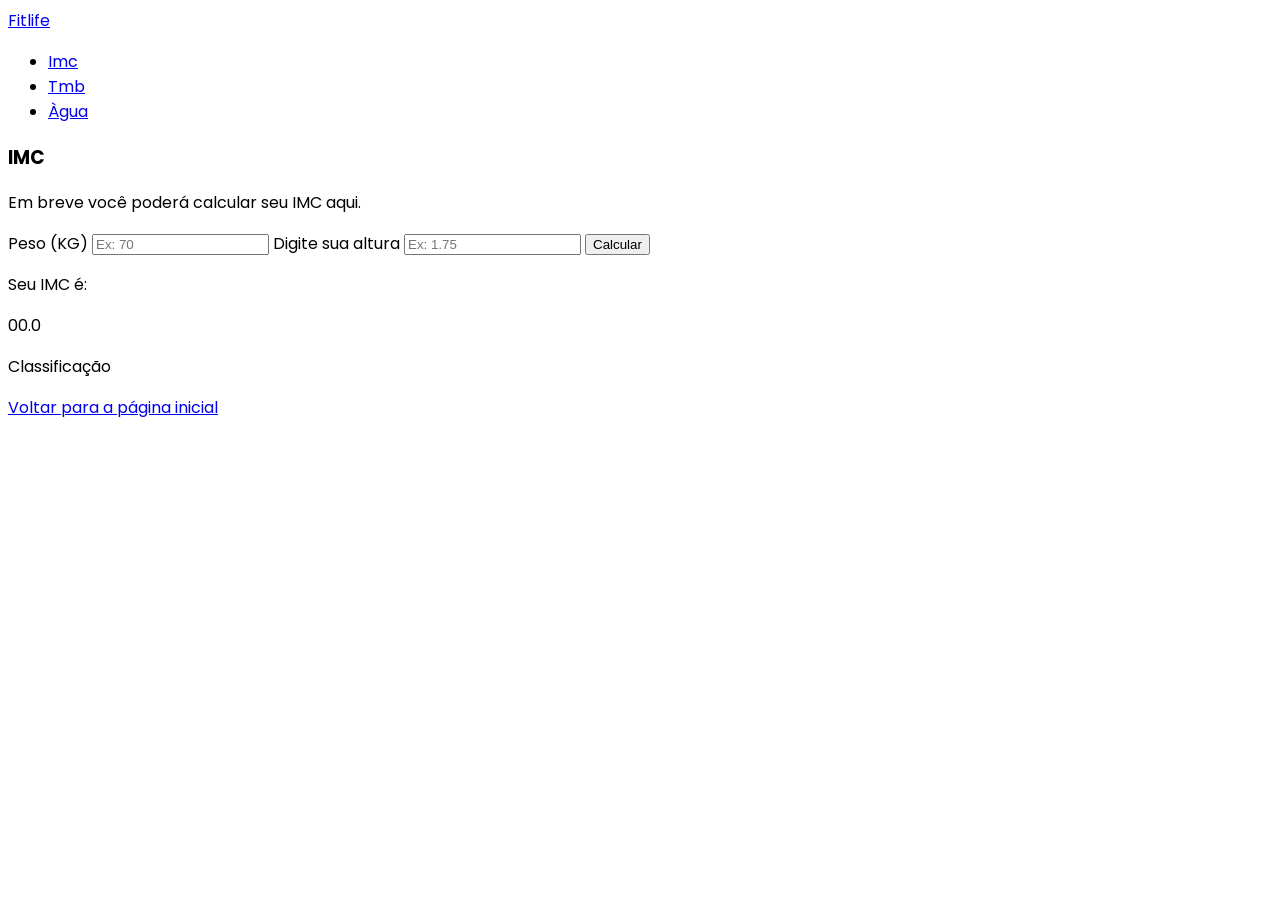
==== pages/imc.html @ 3be90fbc "criado formulario imc" ====
<!DOCTYPE html>
<html lang="pt-BR">

<head>
    <meta charset="UTF-8">
    <meta name="viewport" content="width=device-width, initial-scale=1.0">
    <link rel="preconnect" href="https://fonts.googleapis.com">
    <link rel="preconnect" href="https://fonts.gstatic.com" crossorigin>
    <link
        href="https://fonts.googleapis.com/css2?family=Poppins:ital,wght@0,100;0,200;0,300;0,400;0,500;0,600;0,700;0,800;0,900;1,100;1,200;1,300;1,400;1,500;1,600;1,700;1,800;1,900&display=swap"
        rel="stylesheet">
    <title>Fitlife - Imc</title>
</head>

<body style="font-family: Poppins">
    <nav>
        <a href="../index.html">Fitlife</a>
        <ul>
            <li><a href="./imc.html">Imc</a></li>
            <li><a href="./tmb.html">Tmb</a></li>
            <li><a href="./water.html">Àgua</a></li>
        </ul>
    </nav>
    
    <main>
         <section>
            <h3>IMC</h3>
            <p>Em breve você poderá calcular seu IMC aqui.</p>

                <form action="">

                    <label for="weight">Peso (KG)</label>
                    <input type="number" placeholder="Ex: 70" id="weight">  

                    <label for="height">Digite sua altura</label>    
                    <input type="number" placeholder="Ex: 1.75" id="height">

                    <button type="reset">Calcular</button>      
                </form>

                <div>
                    <p>Seu IMC é:</p>
                    <p>00.0</p>
                    <p>Classificação</p>
                </div>
                <!-- <form action="">

                    <label for="user-input">Digite seu nome</label>
                    <input type="text" placeholder="Coloque seu nome" id="user-input">  

                    <label for="course-input">Escolha seu curso</label>    
                    <select name="course-input" id="course-input">

                        <option value=""></option>
                        <option value="ADS">Analise e desenvolvimento</option>
                        <option value="GT">Gestão de TI</option>
                        <option value="RDC">Redes de computadores</option>
                    
                    </select>

                    <button type="reset">Enviar</button>    
                </form> -->
            
            <a href="../index.html">Voltar para a página inicial</a>
        </section>
    </main>


</body>

</html>
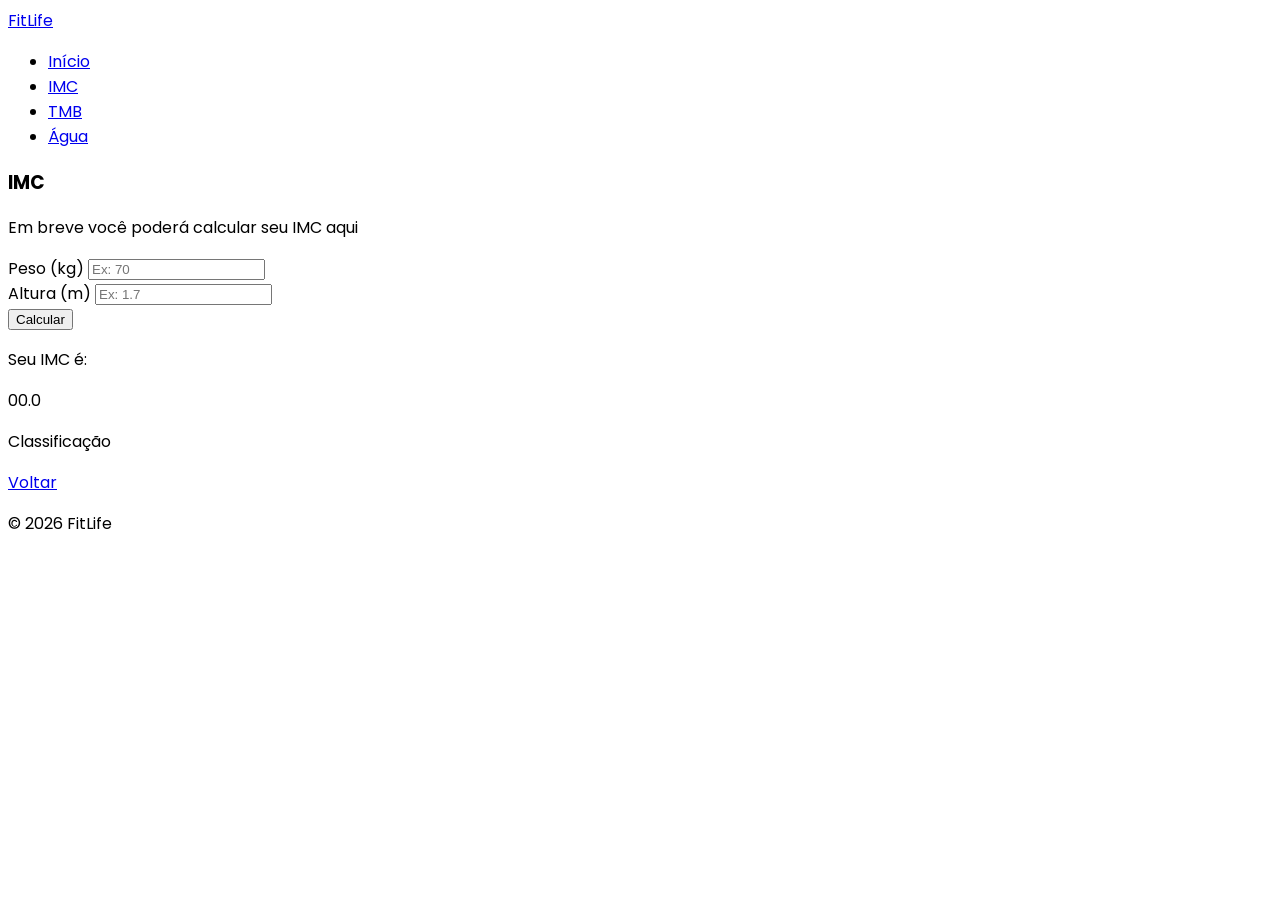
==== commit 7d3c17f4: "agora vai" ====
--- a/pages/imc.html
+++ b/pages/imc.html
@@ -1,71 +1,59 @@
-<!DOCTYPE html>
+<!doctype html>
 <html lang="pt-BR">
+  <head>
+    <meta charset="UTF-8" />
+    <meta name="viewport" content="width=device-width, initial-scale=1.0" />
+    <link rel="preconnect" href="https://fonts.googleapis.com" />
+    <link rel="preconnect" href="https://fonts.gstatic.com" crossorigin />
+    <link
+      href="https://fonts.googleapis.com/css2?family=Poppins:ital,wght@0,100;0,200;0,300;0,400;0,500;0,600;0,700;0,800;0,900;1,100;1,200;1,300;1,400;1,500;1,600;1,700;1,800;1,900&display=swap"
+      rel="stylesheet"
+    />
+    <title>FitLife - Imc</title>
+  </head>
 
-<head>
-    <meta charset="UTF-8">
-    <meta name="viewport" content="width=device-width, initial-scale=1.0">
-    <link rel="preconnect" href="https://fonts.googleapis.com">
-    <link rel="preconnect" href="https://fonts.gstatic.com" crossorigin>
-    <link
-        href="https://fonts.googleapis.com/css2?family=Poppins:ital,wght@0,100;0,200;0,300;0,400;0,500;0,600;0,700;0,800;0,900;1,100;1,200;1,300;1,400;1,500;1,600;1,700;1,800;1,900&display=swap"
-        rel="stylesheet">
-    <title>Fitlife - Imc</title>
-</head>
+  <body style="font-family: Poppins">
+    <nav>
+      <a href="../index.html">FitLife</a>
 
-<body style="font-family: Poppins">
-    <nav>
-        <a href="../index.html">Fitlife</a>
-        <ul>
-            <li><a href="./imc.html">Imc</a></li>
-            <li><a href="./tmb.html">Tmb</a></li>
-            <li><a href="./water.html">Àgua</a></li>
-        </ul>
+      <ul>
+        <li><a href="../index.html">Início</a></li>
+        <li><a href="./imc.html">IMC</a></li>
+        <li><a href="./tmb.html">TMB</a></li>
+        <li><a href="./water.html">Água</a></li>
+      </ul>
     </nav>
-    
+
     <main>
-         <section>
-            <h3>IMC</h3>
-            <p>Em breve você poderá calcular seu IMC aqui.</p>
+      <section>
+        <h3>IMC</h3>
+        <p>Em breve você poderá calcular seu IMC aqui</p>
 
-                <form action="">
+        <form action="">
+          <div>
+            <label for="weight">Peso (kg)</label>
+            <input type="number" placeholder="Ex: 70" id="weight" />
+          </div>
 
-                    <label for="weight">Peso (KG)</label>
-                    <input type="number" placeholder="Ex: 70" id="weight">  
+          <div>
+            <label for="height">Altura (m)</label>
+            <input type="number" placeholder="Ex: 1.7" id="height" />
+          </div>
 
-                    <label for="height">Digite sua altura</label>    
-                    <input type="number" placeholder="Ex: 1.75" id="height">
+          <button>Calcular</button>
+        </form>
 
-                    <button type="reset">Calcular</button>      
-                </form>
+        <div>
+          <p>Seu IMC é:</p>
+          <p>00.0</p>
+          <p>Classificação</p>
+        </div>
 
-                <div>
-                    <p>Seu IMC é:</p>
-                    <p>00.0</p>
-                    <p>Classificação</p>
-                </div>
-                <!-- <form action="">
-
-                    <label for="user-input">Digite seu nome</label>
-                    <input type="text" placeholder="Coloque seu nome" id="user-input">  
-
-                    <label for="course-input">Escolha seu curso</label>    
-                    <select name="course-input" id="course-input">
-
-                        <option value=""></option>
-                        <option value="ADS">Analise e desenvolvimento</option>
-                        <option value="GT">Gestão de TI</option>
-                        <option value="RDC">Redes de computadores</option>
-                    
-                    </select>
-
-                    <button type="reset">Enviar</button>    
-                </form> -->
-            
-            <a href="../index.html">Voltar para a página inicial</a>
-        </section>
+        <a href="../index.html">Voltar</a>
+      </section>
     </main>
-
-
-</body>
-
-</html>+    <footer>
+      <p>© 2026 FitLife</p>
+    </footer>
+  </body>
+</html>
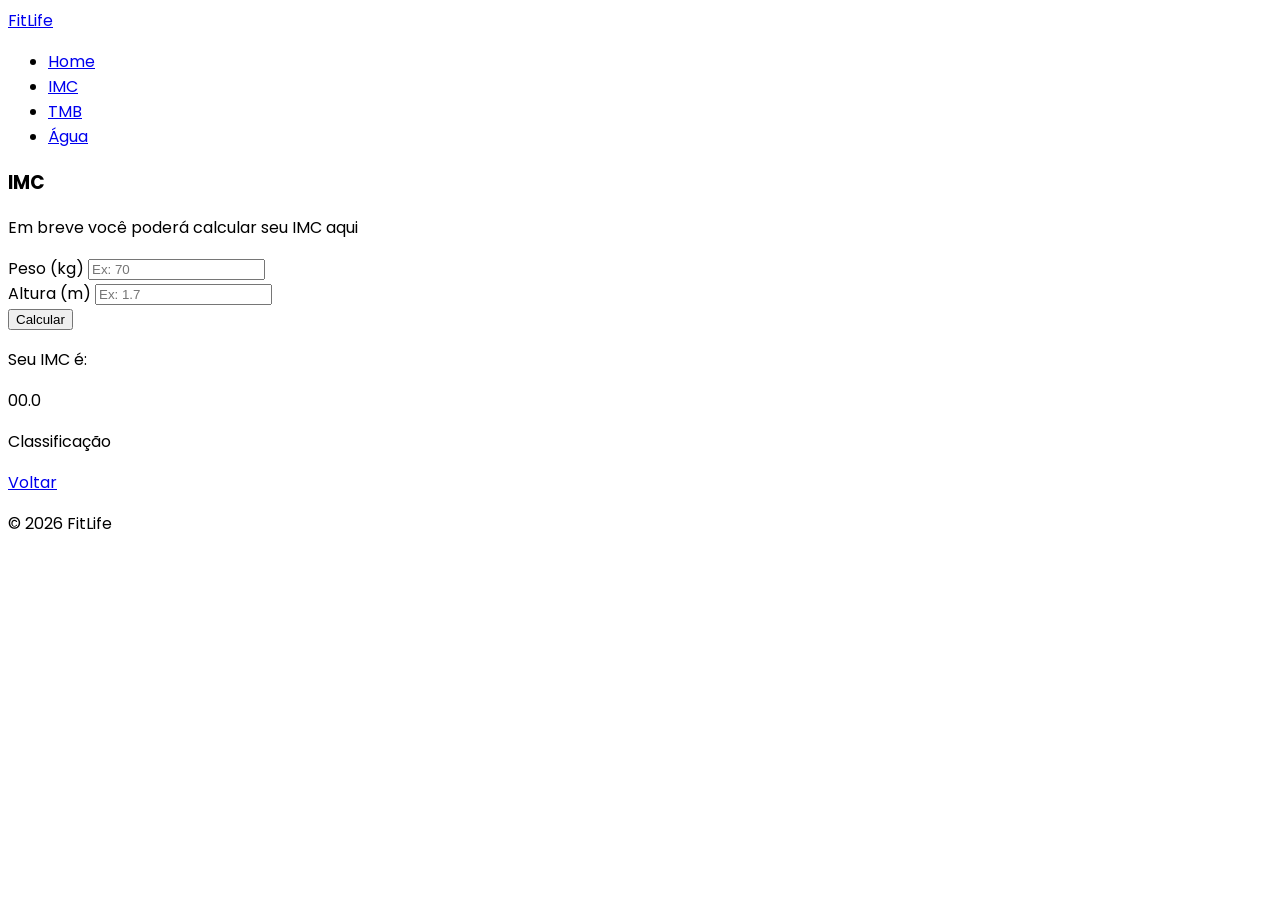
==== commit 0c14296b: "css+" ====
--- a/pages/imc.html
+++ b/pages/imc.html
@@ -17,7 +17,7 @@
       <a href="../index.html">FitLife</a>
 
       <ul>
-        <li><a href="../index.html">Início</a></li>
+        <li><a href="../index.html">Home</a></li>
         <li><a href="./imc.html">IMC</a></li>
         <li><a href="./tmb.html">TMB</a></li>
         <li><a href="./water.html">Água</a></li>
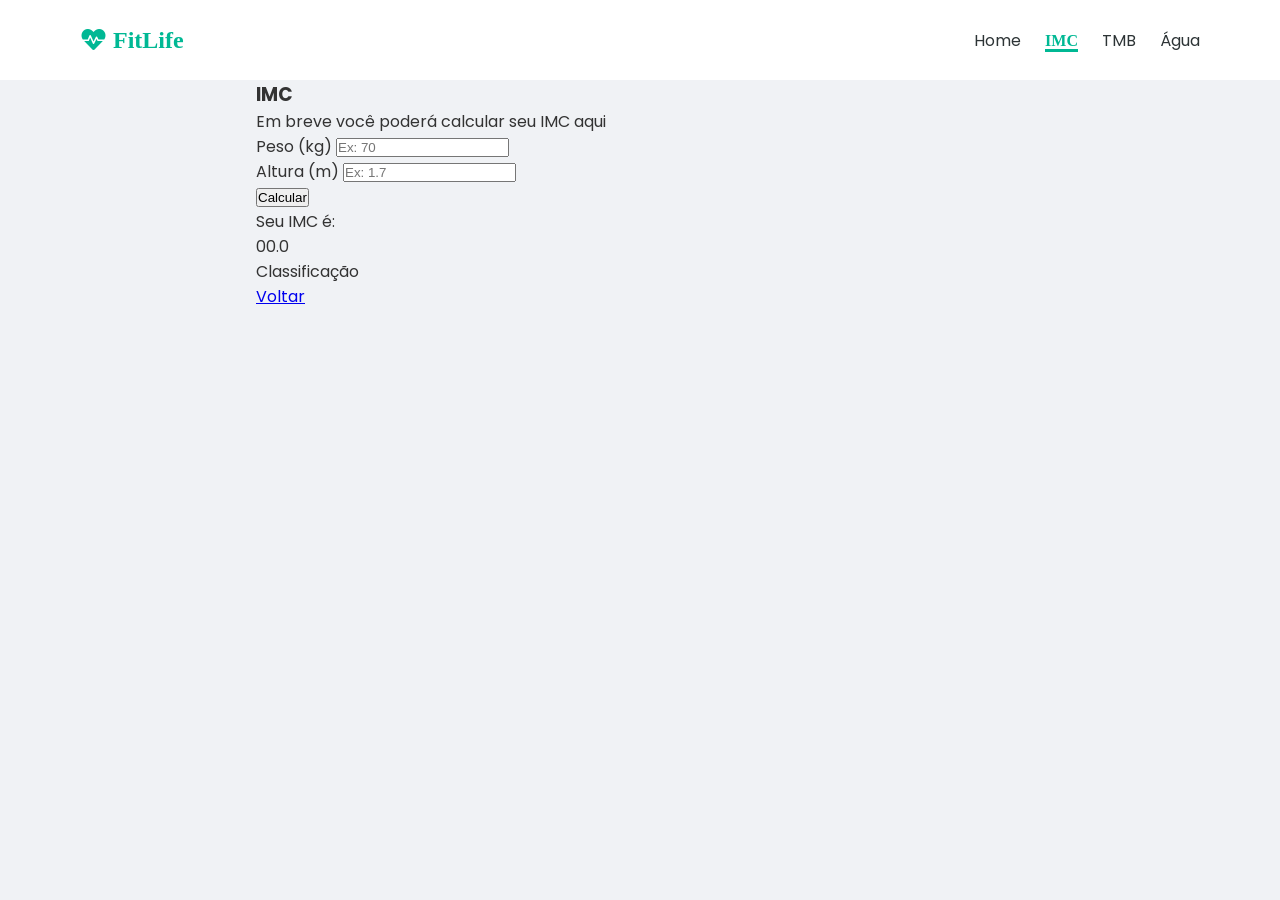
==== commit 0b746180: "edicao" ====
--- a/pages/imc.html
+++ b/pages/imc.html
@@ -1,59 +1,61 @@
 <!doctype html>
 <html lang="pt-BR">
-  <head>
-    <meta charset="UTF-8" />
-    <meta name="viewport" content="width=device-width, initial-scale=1.0" />
-    <link rel="preconnect" href="https://fonts.googleapis.com" />
-    <link rel="preconnect" href="https://fonts.gstatic.com" crossorigin />
-    <link
-      href="https://fonts.googleapis.com/css2?family=Poppins:ital,wght@0,100;0,200;0,300;0,400;0,500;0,600;0,700;0,800;0,900;1,100;1,200;1,300;1,400;1,500;1,600;1,700;1,800;1,900&display=swap"
-      rel="stylesheet"
-    />
-    <title>FitLife - Imc</title>
-  </head>
 
-  <body style="font-family: Poppins">
-    <nav>
-      <a href="../index.html">FitLife</a>
+<head>
+  <meta charset="UTF-8" />
+  <meta name="viewport" content="width=device-width, initial-scale=1.0" />
+  <link rel="preconnect" href="https://fonts.googleapis.com" />
+  <link rel="preconnect" href="https://fonts.gstatic.com" crossorigin />
+  <link
+    href="https://fonts.googleapis.com/css2?family=Poppins:ital,wght@0,100;0,200;0,300;0,400;0,500;0,600;0,700;0,800;0,900;1,100;1,200;1,300;1,400;1,500;1,600;1,700;1,800;1,900&display=swap"
+    rel="stylesheet" />
+  <link rel="stylesheet" href="../css/styles.css" />
+  <link rel="stylesheet" href="https://cdnjs.cloudflare.com/ajax/libs/font-awesome/6.0.0/css/all.min.css" />
+  <title>FitLife - Imc</title>
+</head>
 
-      <ul>
-        <li><a href="../index.html">Home</a></li>
-        <li><a href="./imc.html">IMC</a></li>
-        <li><a href="./tmb.html">TMB</a></li>
-        <li><a href="./water.html">Água</a></li>
-      </ul>
-    </nav>
+<body style="font-family: Poppins">
+  <nav>
+    <a href="../index.html" id="logo">
+      <i class="fas fa-heartbeat"></i>
+      FitLife
+    </a>
+    <ul class="nav-links">
+      <li><a class="nav-link" href="../index.html">Home</a></li>
+      <li><a class="nav-link active" href="./imc.html">IMC</a></li>
+      <li><a class="nav-link" href="./tmb.html">TMB</a></li>
+      <li><a class="nav-link" href="./water.html">Água</a></li>
+    </ul>
+  </nav>
 
-    <main>
-      <section>
-        <h3>IMC</h3>
-        <p>Em breve você poderá calcular seu IMC aqui</p>
+  <main>
+    <section>
+      <h3>IMC</h3>
+      <p>Em breve você poderá calcular seu IMC aqui</p>
 
-        <form action="">
-          <div>
-            <label for="weight">Peso (kg)</label>
-            <input type="number" placeholder="Ex: 70" id="weight" />
-          </div>
-
-          <div>
-            <label for="height">Altura (m)</label>
-            <input type="number" placeholder="Ex: 1.7" id="height" />
-          </div>
-
-          <button>Calcular</button>
-        </form>
+      <form action="">
+        <div>
+          <label for="weight">Peso (kg)</label>
+          <input type="number" placeholder="Ex: 70" id="weight" />
+        </div>
 
         <div>
-          <p>Seu IMC é:</p>
-          <p>00.0</p>
-          <p>Classificação</p>
+          <label for="height">Altura (m)</label>
+          <input type="number" placeholder="Ex: 1.7" id="height" />
         </div>
 
-        <a href="../index.html">Voltar</a>
-      </section>
-    </main>
-    <footer>
-      <p>© 2026 FitLife</p>
-    </footer>
-  </body>
-</html>
+        <button>Calcular</button>
+      </form>
+
+      <div>
+        <p>Seu IMC é:</p>
+        <p>00.0</p>
+        <p>Classificação</p>
+      </div>
+
+      <a href="../index.html">Voltar</a>
+    </section>
+  </main>
+</body>
+
+</html>
--- a/css/styles.css
+++ b/css/styles.css
@@ -0,0 +1,120 @@
+* {
+  margin: 0;
+  padding: 0;
+  box-sizing: border-box;
+}
+
+:root {
+  --primary-color: #00b894;
+  --primary-dark: #019477;
+  --secondary-color: #2d3436;
+  --background-color: #f0f2f5;
+  --card-color: #ffffff;
+  --text-color: #333333;
+  --muted-color: #636e72;
+  --danger-color: #d63031;
+  --water-color: #0984e3;
+  --border-color: #dfe6e9;
+}
+
+body {
+  background-color: var(--background-color);
+  font-family: Poppins;
+  color: var(--text-color);
+}
+
+nav {
+  display: flex;
+  /*deixa intens um lado ao lado do outro*/
+  justify-content: space-between;
+  /*tag a tedo espaçamto da tag a*/
+  align-items: center;
+  /* centraliza os itens na vertical*/
+
+  padding: 0 5rem;
+
+  background-color: var(--card-color);
+  height: 5rem;
+}
+
+#logo {
+  font-size: 1.5rem;
+  color: var(--primary-color);
+  text-decoration: none;
+  font-weight: 600;
+}
+
+.nav-links {
+  display: flex;
+  list-style: none;
+  gap: 1.5rem;
+}
+
+.nav-link {
+  text-decoration: none;
+  color: var(--secondary-color);
+  font-size: 1rem;
+
+  transition: 0.2s;
+}
+
+.nav-link:hover {
+  color: var(--primary-color);
+}
+
+.nav-link.active {
+  border-bottom: 3px solid var(--primary-color);
+  color: var(--primary-color);
+  font-weight: 600;
+}
+
+.header-container {
+  text-align: center;
+  padding: 40px 0px;
+}
+
+.header-container h1 {
+  font-size: 2.5rem;
+  margin-bottom: 16px;
+}
+
+.header-container h1 span {
+  color: var(--primary-color);
+}
+
+main {
+  width: 60vw;
+  margin: 0 auto;
+}
+
+.cards-section {
+  display: flex;
+  gap: 1.5rem;
+  margin-top: 40px;
+}
+
+.card {
+  flex: 1;
+  background-color: #fff;
+  color: var(--text-color);
+  padding: 1.5rem;
+  border-radius: 10px;
+  text-align: center;
+  text-decoration: none;
+  width: 100%;
+
+  transition: 0.2s;
+
+  box-shadow: 0px 0px 10px 10px rgba(0, 0, 0, 0.05);
+}
+
+.card:hover {
+  border: 2px solid var(--primary-color);
+  color: var(--primary-color);
+}
+
+.card i {
+  font-size: 3rem;
+  color: var(--primary-color);
+  margin-bottom: 1rems;
+}
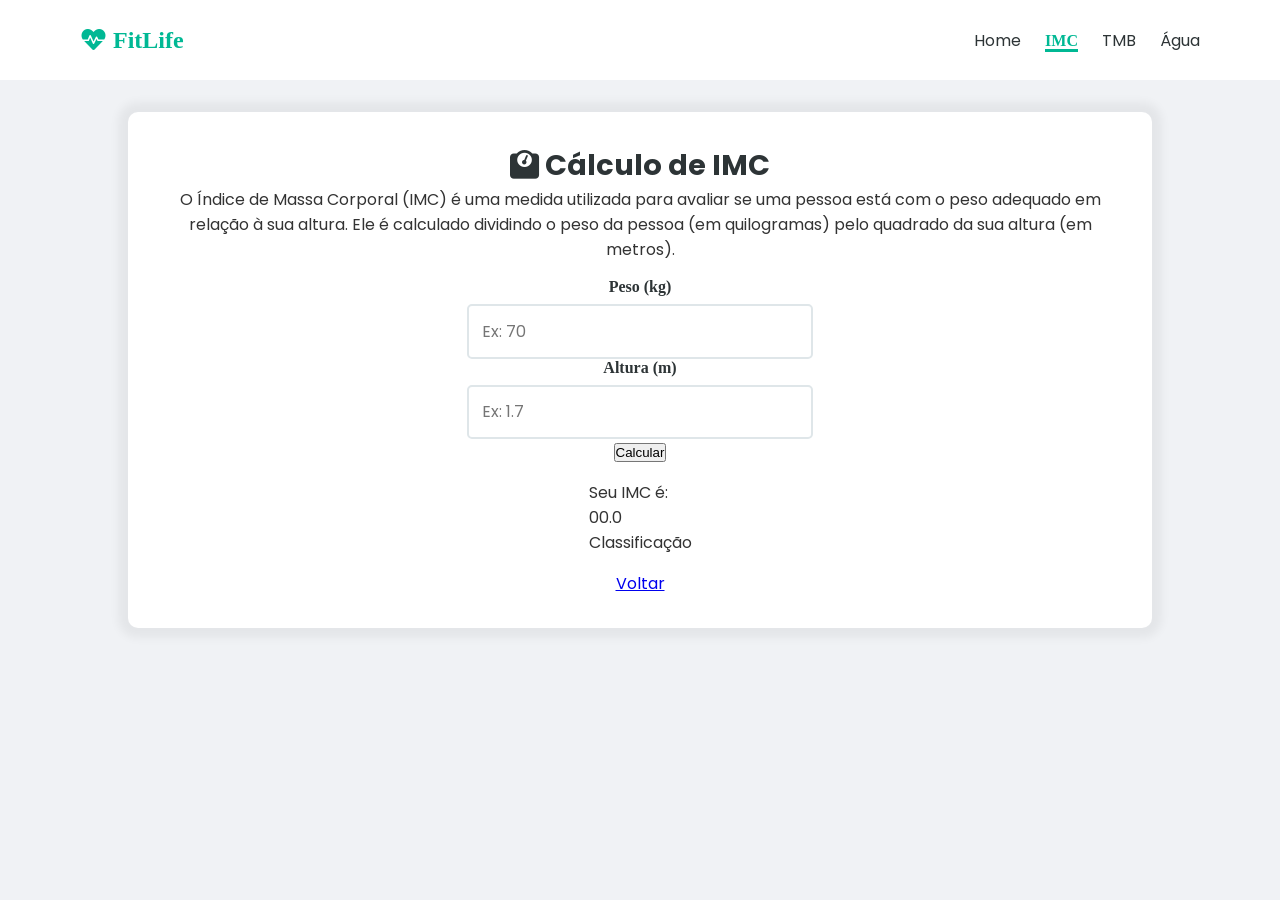
==== commit bc7e79ed: "Edição" ====
--- a/pages/imc.html
+++ b/pages/imc.html
@@ -1,61 +1,70 @@
 <!doctype html>
 <html lang="pt-BR">
+  <head>
+    <meta charset="UTF-8" />
+    <meta name="viewport" content="width=device-width, initial-scale=1.0" />
+    <link rel="preconnect" href="https://fonts.googleapis.com" />
+    <link rel="preconnect" href="https://fonts.gstatic.com" crossorigin />
+    <link
+      href="https://fonts.googleapis.com/css2?family=Poppins:ital,wght@0,100;0,200;0,300;0,400;0,500;0,600;0,700;0,800;0,900;1,100;1,200;1,300;1,400;1,500;1,600;1,700;1,800;1,900&display=swap"
+      rel="stylesheet"
+    />
+    <link rel="stylesheet" href="../css/styles.css" />
+    <link
+      rel="stylesheet"
+      href="https://cdnjs.cloudflare.com/ajax/libs/font-awesome/6.0.0/css/all.min.css"
+    />
+    <title>FitLife - Imc</title>
+  </head>
 
-<head>
-  <meta charset="UTF-8" />
-  <meta name="viewport" content="width=device-width, initial-scale=1.0" />
-  <link rel="preconnect" href="https://fonts.googleapis.com" />
-  <link rel="preconnect" href="https://fonts.gstatic.com" crossorigin />
-  <link
-    href="https://fonts.googleapis.com/css2?family=Poppins:ital,wght@0,100;0,200;0,300;0,400;0,500;0,600;0,700;0,800;0,900;1,100;1,200;1,300;1,400;1,500;1,600;1,700;1,800;1,900&display=swap"
-    rel="stylesheet" />
-  <link rel="stylesheet" href="../css/styles.css" />
-  <link rel="stylesheet" href="https://cdnjs.cloudflare.com/ajax/libs/font-awesome/6.0.0/css/all.min.css" />
-  <title>FitLife - Imc</title>
-</head>
+  <body style="font-family: Poppins">
+    <nav>
+      <a href="../index.html" id="logo">
+        <i class="fas fa-heartbeat"></i>
+        FitLife
+      </a>
+      <ul class="nav-links">
+        <li><a class="nav-link" href="../index.html">Home</a></li>
+        <li><a class="nav-link active" href="./imc.html">IMC</a></li>
+        <li><a class="nav-link" href="./tmb.html">TMB</a></li>
+        <li><a class="nav-link" href="./water.html">Água</a></li>
+      </ul>
+    </nav>
 
-<body style="font-family: Poppins">
-  <nav>
-    <a href="../index.html" id="logo">
-      <i class="fas fa-heartbeat"></i>
-      FitLife
-    </a>
-    <ul class="nav-links">
-      <li><a class="nav-link" href="../index.html">Home</a></li>
-      <li><a class="nav-link active" href="./imc.html">IMC</a></li>
-      <li><a class="nav-link" href="./tmb.html">TMB</a></li>
-      <li><a class="nav-link" href="./water.html">Água</a></li>
-    </ul>
-  </nav>
-
-  <main>
-    <section>
-      <h3>IMC</h3>
-      <p>Em breve você poderá calcular seu IMC aqui</p>
-
-      <form action="">
-        <div>
-          <label for="weight">Peso (kg)</label>
-          <input type="number" placeholder="Ex: 70" id="weight" />
+    <main>
+      <section class="tool-container">
+        <div class="tool-container-title">
+          <h2><i class="fas fa-weight"></i> Cálculo de IMC</h2>
+          <p>
+            O Índice de Massa Corporal (IMC) é uma medida utilizada para avaliar
+            se uma pessoa está com o peso adequado em relação à sua altura. Ele
+            é calculado dividindo o peso da pessoa (em quilogramas) pelo
+            quadrado da sua altura (em metros).
+          </p>
         </div>
 
+        <form action="">
+          <div class="form-group">
+            <label for="weight">Peso (kg)</label>
+            <input type="number" placeholder="Ex: 70" id="weight" />
+          </div>
+
+          <div class="form-group">
+            <label for="height">Altura (m)</label>
+            <input type="number" placeholder="Ex: 1.7" id="height" />
+          </div>
+
+          <button>Calcular</button>
+        </form>
+
         <div>
-          <label for="height">Altura (m)</label>
-          <input type="number" placeholder="Ex: 1.7" id="height" />
+          <p>Seu IMC é:</p>
+          <p>00.0</p>
+          <p>Classificação</p>
         </div>
 
-        <button>Calcular</button>
-      </form>
-
-      <div>
-        <p>Seu IMC é:</p>
-        <p>00.0</p>
-        <p>Classificação</p>
-      </div>
-
-      <a href="../index.html">Voltar</a>
-    </section>
-  </main>
-</body>
-
-</html>+        <a href="../index.html">Voltar</a>
+      </section>
+    </main>
+  </body>
+</html>
--- a/css/styles.css
+++ b/css/styles.css
@@ -27,7 +27,7 @@
   display: flex;
   /*deixa intens um lado ao lado do outro*/
   justify-content: space-between;
-  /*tag a tedo espaçamto da tag a*/
+  /*tag a tedo espaçamto da tag ul eixo horizontal*/
   align-items: center;
   /* centraliza os itens na vertical*/
 
@@ -83,27 +83,37 @@
 }
 
 main {
-  width: 60vw;
+  width: 80vw;
+
   margin: 0 auto;
+
+  padding: 2rem 0;
+
+  display: flex;
+  justify-content: center;
+  align-items: center;
 }
 
 .cards-section {
   display: flex;
+  justify-content: center;
   gap: 1.5rem;
-  margin-top: 40px;
+  text-align: center;
+
+  flex-wrap: wrap;
 }
 
 .card {
   flex: 1;
-  background-color: #fff;
+  background-color: var(--card-color);
   color: var(--text-color);
   padding: 1.5rem;
   border-radius: 10px;
   text-align: center;
   text-decoration: none;
-  width: 100%;
+  width: 15rem;
 
-  transition: 0.2s;
+  transition: 0.4s;
 
   box-shadow: 0px 0px 10px 10px rgba(0, 0, 0, 0.05);
 }
@@ -116,5 +126,59 @@
 .card i {
   font-size: 3rem;
   color: var(--primary-color);
-  margin-bottom: 1rems;
-}+}
+
+.tool-container {
+  display: flex;
+
+  flex-direction: column;
+  align-items: center;
+  justify-content: center;
+
+  gap: 1rem;
+  padding: 2rem;
+  width: 100%;
+
+  background-color: var(--card-color);
+  border-radius: 10px;
+  box-shadow: 0px 0px 10px 10px rgba(0, 0, 0, 0.05);
+}
+
+.tool-container-title {
+  text-align: center;
+}
+
+.tool-container-title h2 {
+  color: var(--secondary-color);
+  font-size: 1.8rem;
+}
+.tool-container form {
+  color: var(--muted-color);
+  font-size: 1rem;
+  text-align: center;
+  max-width: 600px;
+}
+
+.form-group {
+  display: flex;
+  flex-direction: column;
+  gap: 0.5rem;
+}
+
+.form-group label {
+  font-weight: 600;
+  color: var(--secondary-color);
+}
+
+.form-group input {
+  padding: 0.8rem;
+  border: 2px solid var(--border-color);
+  border-radius: 5px;
+  font-size: 1rem;
+  font-family: inherit;
+}
+
+.form-group input:focus {
+  outline: none;
+  border-color: var(--primary-color);
+}
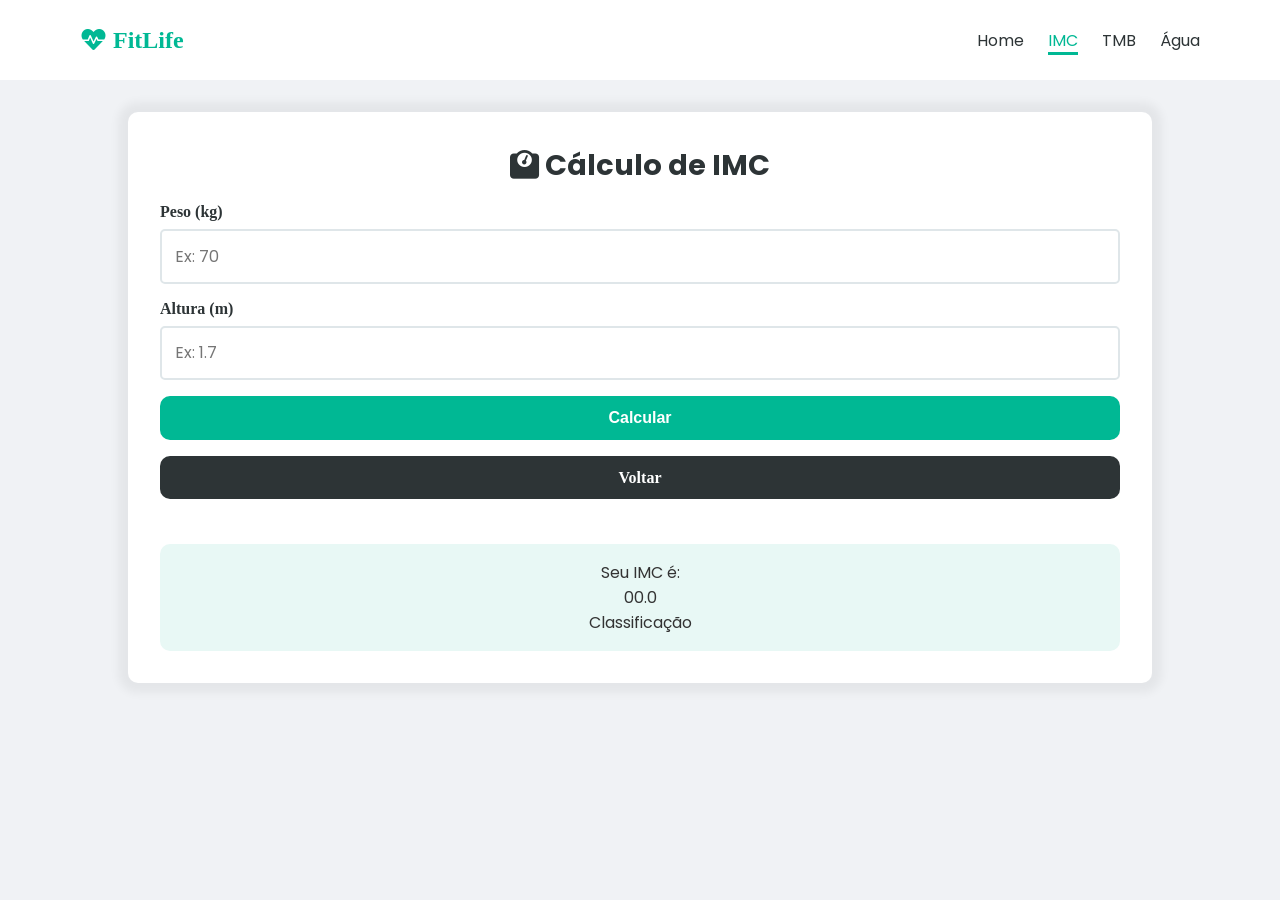
==== commit a73e7967: "modificações" ====
--- a/pages/imc.html
+++ b/pages/imc.html
@@ -1,70 +1,64 @@
 <!doctype html>
 <html lang="pt-BR">
-  <head>
-    <meta charset="UTF-8" />
-    <meta name="viewport" content="width=device-width, initial-scale=1.0" />
-    <link rel="preconnect" href="https://fonts.googleapis.com" />
-    <link rel="preconnect" href="https://fonts.gstatic.com" crossorigin />
-    <link
-      href="https://fonts.googleapis.com/css2?family=Poppins:ital,wght@0,100;0,200;0,300;0,400;0,500;0,600;0,700;0,800;0,900;1,100;1,200;1,300;1,400;1,500;1,600;1,700;1,800;1,900&display=swap"
-      rel="stylesheet"
-    />
-    <link rel="stylesheet" href="../css/styles.css" />
-    <link
-      rel="stylesheet"
-      href="https://cdnjs.cloudflare.com/ajax/libs/font-awesome/6.0.0/css/all.min.css"
-    />
-    <title>FitLife - Imc</title>
-  </head>
 
-  <body style="font-family: Poppins">
-    <nav>
-      <a href="../index.html" id="logo">
-        <i class="fas fa-heartbeat"></i>
-        FitLife
-      </a>
-      <ul class="nav-links">
-        <li><a class="nav-link" href="../index.html">Home</a></li>
-        <li><a class="nav-link active" href="./imc.html">IMC</a></li>
-        <li><a class="nav-link" href="./tmb.html">TMB</a></li>
-        <li><a class="nav-link" href="./water.html">Água</a></li>
-      </ul>
-    </nav>
+<head>
+  <meta charset="UTF-8" />
+  <meta name="viewport" content="width=device-width, initial-scale=1.0" />
+  <link rel="preconnect" href="https://fonts.googleapis.com" />
+  <link rel="preconnect" href="https://fonts.gstatic.com" crossorigin />
+  <link
+    href="https://fonts.googleapis.com/css2?family=Poppins:ital,wght@0,100;0,200;0,300;0,400;0,500;0,600;0,700;0,800;0,900;1,100;1,200;1,300;1,400;1,500;1,600;1,700;1,800;1,900&display=swap"
+    rel="stylesheet" />
+  <link rel="stylesheet" href="../css/styles.css">
+  <link rel="stylesheet" href="https://cdnjs.cloudflare.com/ajax/libs/font-awesome/6.0.0/css/all.min.css" />
+  <title>FitLife - Imc</title>
+</head>
 
-    <main>
-      <section class="tool-container">
-        <div class="tool-container-title">
-          <h2><i class="fas fa-weight"></i> Cálculo de IMC</h2>
-          <p>
-            O Índice de Massa Corporal (IMC) é uma medida utilizada para avaliar
-            se uma pessoa está com o peso adequado em relação à sua altura. Ele
-            é calculado dividindo o peso da pessoa (em quilogramas) pelo
-            quadrado da sua altura (em metros).
-          </p>
+<body>
+  <nav>
+    <a href="../index.html" id="logo">
+      <i class="fas fa-heartbeat"></i>
+      FitLife
+    </a>
+
+    <ul class="nav-links">
+      <li><a href="../index.html" class="nav-link">Home</a></li>
+      <li><a href="./imc.html" class="nav-link active">IMC</a></li>
+      <li><a href="./tmb.html" class="nav-link">TMB</a></li>
+      <li><a href="./water.html" class="nav-link">Água</a></li>
+    </ul>
+  </nav>
+
+  <main>
+    <section class="tool-container">
+      <div class="tool-container-title">
+        <h2><i class="fas fa-weight"></i> Cálculo de IMC</h2>
+      </div>
+
+      <form action="">
+        <div class="form-group">
+          <label for="weight">Peso (kg)</label>
+          <input type="number" placeholder="Ex: 70" id="weight" />
         </div>
 
-        <form action="">
-          <div class="form-group">
-            <label for="weight">Peso (kg)</label>
-            <input type="number" placeholder="Ex: 70" id="weight" />
-          </div>
-
-          <div class="form-group">
-            <label for="height">Altura (m)</label>
-            <input type="number" placeholder="Ex: 1.7" id="height" />
-          </div>
-
-          <button>Calcular</button>
-        </form>
-
-        <div>
-          <p>Seu IMC é:</p>
-          <p>00.0</p>
-          <p>Classificação</p>
+        <div class="form-group">
+          <label for="height">Altura (m)</label>
+          <input type="number" placeholder="Ex: 1.7" id="height" />
         </div>
 
-        <a href="../index.html">Voltar</a>
-      </section>
-    </main>
-  </body>
-</html>
+        <button class="action-btn">Calcular</button>
+        <a class="action-btn btn-back" href="../index.html">Voltar</a>
+      </form>
+
+      <div class="result-box">
+        <p>Seu IMC é:</p>
+        <p>00.0</p>
+        <p>Classificação</p>
+      </div>
+
+    </section>
+  </main>
+
+</body>
+
+</html>
--- a/css/styles.css
+++ b/css/styles.css
@@ -20,16 +20,16 @@
 body {
   background-color: var(--background-color);
   font-family: Poppins;
-  color: var(--text-color);
+  color: #333;
 }
 
 nav {
   display: flex;
-  /*deixa intens um lado ao lado do outro*/
+  /*deixar itens um ao lado do outro*/
   justify-content: space-between;
-  /*tag a tedo espaçamto da tag ul eixo horizontal*/
+  /* tag a tendo espaçamento da tag ul */
   align-items: center;
-  /* centraliza os itens na vertical*/
+  /* centraliza itens da vertical */
 
   padding: 0 5rem;
 
@@ -59,26 +59,25 @@
 }
 
 .nav-link:hover {
-  color: var(--primary-color);
+  color: var(--primary-color)
 }
 
 .nav-link.active {
-  border-bottom: 3px solid var(--primary-color);
-  color: var(--primary-color);
-  font-weight: 600;
+  border-bottom: 3px var(--primary-color) solid;
+  color: var(--primary-color)
 }
 
 .header-container {
   text-align: center;
-  padding: 40px 0px;
+
+  padding: 2.5rem 0;
 }
 
 .header-container h1 {
   font-size: 2.5rem;
-  margin-bottom: 16px;
-}
-
-.header-container h1 span {
+}
+
+.header-container span {
   color: var(--primary-color);
 }
 
@@ -104,9 +103,8 @@
 }
 
 .card {
-  flex: 1;
   background-color: var(--card-color);
-  color: var(--text-color);
+  color: var(--secondary-color);
   padding: 1.5rem;
   border-radius: 10px;
   text-align: center;
@@ -115,7 +113,8 @@
 
   transition: 0.4s;
 
-  box-shadow: 0px 0px 10px 10px rgba(0, 0, 0, 0.05);
+  /* box-shadow: HORIZONTAL VERTICAL BLUR SPREAD COLOR; */
+  box-shadow: 0 0 10px 10px rgba(0, 0, 0, 0.05);
 }
 
 .card:hover {
@@ -126,22 +125,21 @@
 .card i {
   font-size: 3rem;
   color: var(--primary-color);
+  margin-bottom: 1rem;
 }
 
 .tool-container {
   display: flex;
-
   flex-direction: column;
-  align-items: center;
-  justify-content: center;
 
   gap: 1rem;
+
+  width: 100%;
   padding: 2rem;
-  width: 100%;
 
   background-color: var(--card-color);
   border-radius: 10px;
-  box-shadow: 0px 0px 10px 10px rgba(0, 0, 0, 0.05);
+  box-shadow: 0 0 10px 10px rgba(0, 0, 0, 0.05);
 }
 
 .tool-container-title {
@@ -152,11 +150,11 @@
   color: var(--secondary-color);
   font-size: 1.8rem;
 }
+
 .tool-container form {
-  color: var(--muted-color);
-  font-size: 1rem;
-  text-align: center;
-  max-width: 600px;
+  display: flex;
+  flex-direction: column;
+  gap: 1rem;
 }
 
 .form-group {
@@ -170,7 +168,8 @@
   color: var(--secondary-color);
 }
 
-.form-group input {
+.form-group input,
+.form-group select {
   padding: 0.8rem;
   border: 2px solid var(--border-color);
   border-radius: 5px;
@@ -182,3 +181,44 @@
   outline: none;
   border-color: var(--primary-color);
 }
+
+
+.action-btn {
+  padding: 0.8rem;
+  background-color: var(--primary-color);
+  color: white;
+  border: none;
+  border-radius: 10px;
+  font-size: 1rem;
+  font-weight: 600;
+  cursor: pointer;
+  transform: 0.3s;
+}
+
+.action-btn:hover {
+  background-color: var(--primary-dark);
+}
+
+.btn-back {
+  background-color: var(--secondary-color);
+  text-align: center;
+  text-decoration: none;
+}
+
+.btn-back:hover {
+  background-color: var(--text-color);
+}
+
+.result-box {
+  margin-top: 1.8rem;
+  padding: 1rem;
+  background-color: #e8f8f5;
+  border-radius: 10px;
+  text-align: center;
+}
+
+@media (max-width: 490px) {
+  nav {
+    flex-direction: column;
+  }
+}
